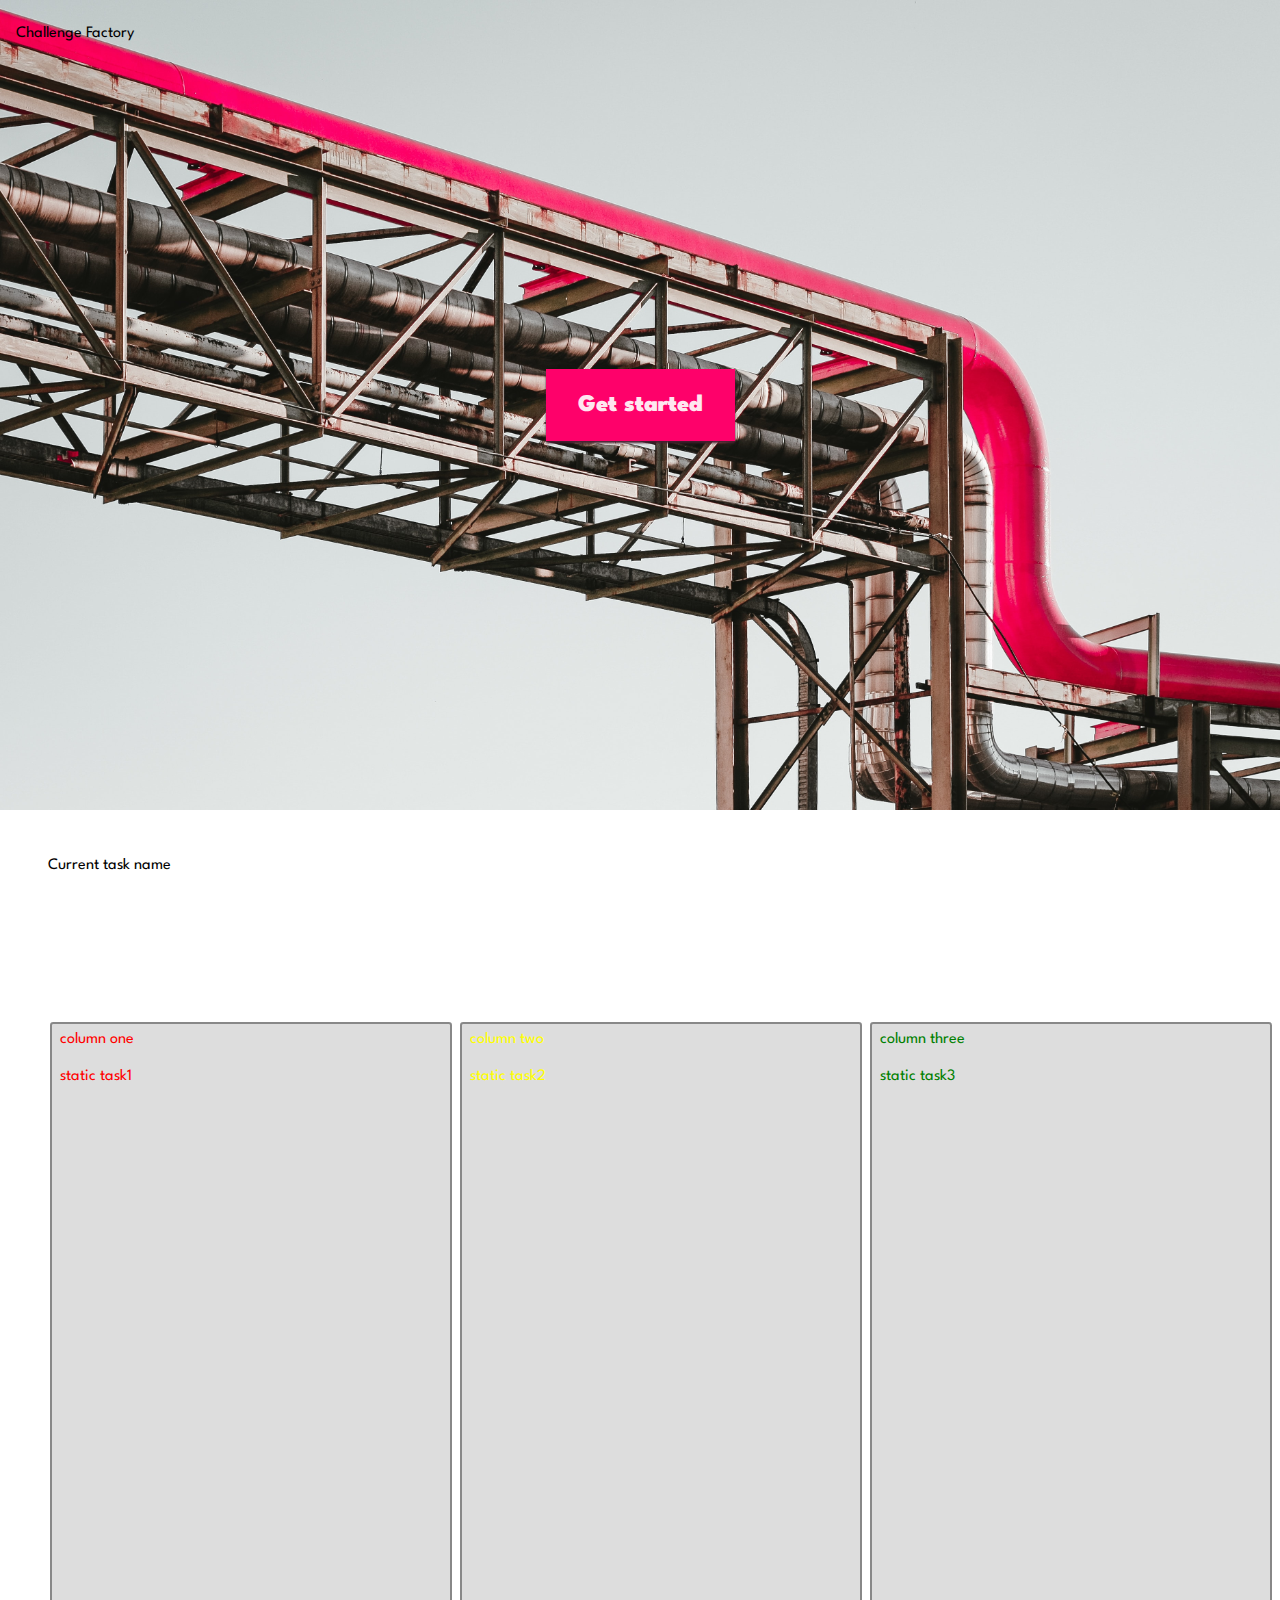
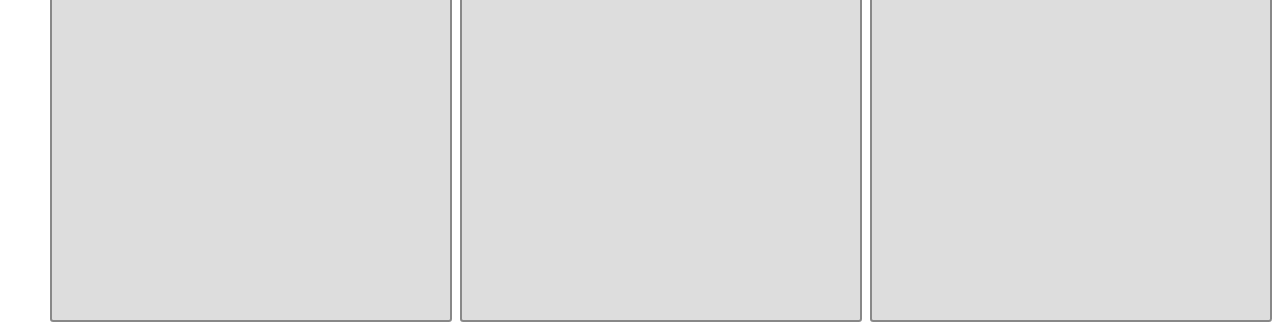
==== index.html @ 8ce9f7b6 "making draggable targets with columns" ====
<!DOCTYPE html>
<html lang="en">
<head>
    <meta charset="UTF-8">
    <meta name="viewport" content="width=device-width, initial-scale=1.0">
    <link rel="stylesheet" href="./app.css" type="text/css">
    <title>Code challenge tracking app</title>
</head>
<body>
    <section id="hero">
    <h1>Challenge Factory</h1>
    <div class="call-to-action">
        <a href='#'>Get started</a>
    </div>
    </section>
    <section id='challenge-header'>
        <h2>Current task name</h2>
    </section>

    <section id='test-columns'>
        <div class='row'>
            <div class='column' data-dragable="target">
              <div class='c1' >
                <h3>column one</h3>
                <ul>
                    <li data-draggable="item">static task1</li>
                </ul>
                <!-- <ul id='challenge-list'></ul> -->
              </div>
            </div>
            <div class='column'>
                <div class='c2' data-dragable="target">
                  <h3>column two</h3>
                  <ul>
                      <li data-draggable="item">static task2</li>
                  </ul>
                </div>
              </div>
              <div class='column' >
                <div class='c3' data-dragable="target">
                  <h3>column three</h3>
                  <ul >
                    <li data-draggable="item">static task3</li>
                  </ul>
                </div>
              </div>
        </div>

    </section>
    
</body>
<script src='index.js'></script>
</html>
---- app.css ----
@import url('https://fonts.googleapis.com/css2?family=Spartan&display=swap');

/* overwriting the browser styles */
/* http://meyerweb.com/eric/tools/css/reset/ 
   v2.0 | 20110126
   License: none (public domain)
*/
html, body, div, span, applet, object, iframe,
h1, h2, h3, h4, h5, h6, p, blockquote, pre,
a, abbr, acronym, address, big, cite, code,
del, dfn, em, img, ins, kbd, q, s, samp,
small, strike, strong, sub, sup, tt, var,
b, u, i, center,
dl, dt, dd, ol, ul, li,
fieldset, form, label, legend,
table, caption, tbody, tfoot, thead, tr, th, td,
article, aside, canvas, details, embed, 
figure, figcaption, footer, header, hgroup, 
menu, nav, output, ruby, section, summary,
time, mark, audio, video {
	margin: 0;
	padding: 0;
	border: 0;
	font-size: 100%;
	font: inherit;
	vertical-align: baseline;
}
/* HTML5 display-role reset for older browsers */
article, aside, details, figcaption, figure, 
footer, header, hgroup, menu, nav, section {
	display: block;
}
body {
	line-height: 1;
}
ol, ul {
	list-style: none;
}
blockquote, q {
	quotes: none;
}
blockquote:before, blockquote:after,
q:before, q:after {
	content: '';
	content: none;
}
table {
	border-collapse: collapse;
	border-spacing: 0;
}


/* My Styling */


* {
    box-sizing:border-box;
}
body {
    font-family: 'Spartan', sans-serif;
}

#hero {
    height: 90vh;
    display: flex;
    flex-direction: column;
    justify-content: center;
    align-items: center;
    background-image: 
        url(./martin-adams-a_PDPUPuNZ8-unsplash.jpg);
    background-size: cover;
    background-blend-mode: saturation;
}
h1 {
    position: absolute;
    top: 26px;
    left: 16px;
}

h2 {
    /* display: none */
}

h3 {
    padding-bottom: 5%;
}

.call-to-action {
    display: flex;
    flex-direction: column;
    align-items: center;
}

.call-to-action > a {
    padding: 24px 32px;
    background-color: hsl(335, 99%, 50%);
    box-shadow: 0 2px 2px hsl(335, 40%, 20%);
    text-decoration: none;
    color: hsl(335, 99%, 95%);;
    font-weight: 900;
    font-size: 24px;
    transition: transform .2s;
}

.call-to-action > a:hover {
    transform: scale(1.15);
}

#challenge-header {
    padding: 3em;
}

#task-columns > ul > li{
    font-size: 24px;
    width: 100%;
    display: grid;
    column-gap: 1rem;
    grid-template-columns: repeat(3, 1fr);
}

.row {
    padding-top: 100px;
    padding-left: 50px;
    display: flex;
    flex-direction: row;
    flex-wrap: wrap;
    width: 100%;
  }
  
.column {
    display: flex;
    flex-direction: column;
    flex-basis: 100%;
    flex: 1;
    float:left;
	list-style-type:none;
	
	width:42%;
	height:7.5em;
	overflow-y:auto;
	
	margin:0 0.5em 0.5em 0;
	padding:0.5em;
	
	border:2px solid #888;
	border-radius:0.2em;
	
	background:#ddd;
    color:#555;
    height: 100vh;
}
  
.c1 {
    /* how can I overwrite the columns to individual colors? */
    color: red
}
  
.c2 {
    color: yellow;
}
  
.c3 {
    color: green;

}

[data-draggable="target"]
{
	float:left;
	list-style-type:none;
	
	width:42%;
	height:7.5em;
	overflow-y:auto;
	
	margin:0 0.5em 0.5em 0;
	padding:0.5em;
	
	border:2px solid #888;
	border-radius:0.2em;
	
	background:#ddd;
	color:#555;
}

[data-draggable="item"]
{
	display:block;
	list-style-type: none;
	
	margin:0 0 2px 0;
	padding: 0 0;
	
	border-radius:0.2em;
	
	line-height:1.3;
}

[data-draggable="item"]:focus
{
	outline:none;
	
	box-shadow:0 0 0 2px #68b, inset 0 0 0 1px #ddd;
}

[data-draggable="item"][aria-grabbed="true"]
{
	background:#8ad;
	color:#fff;
}
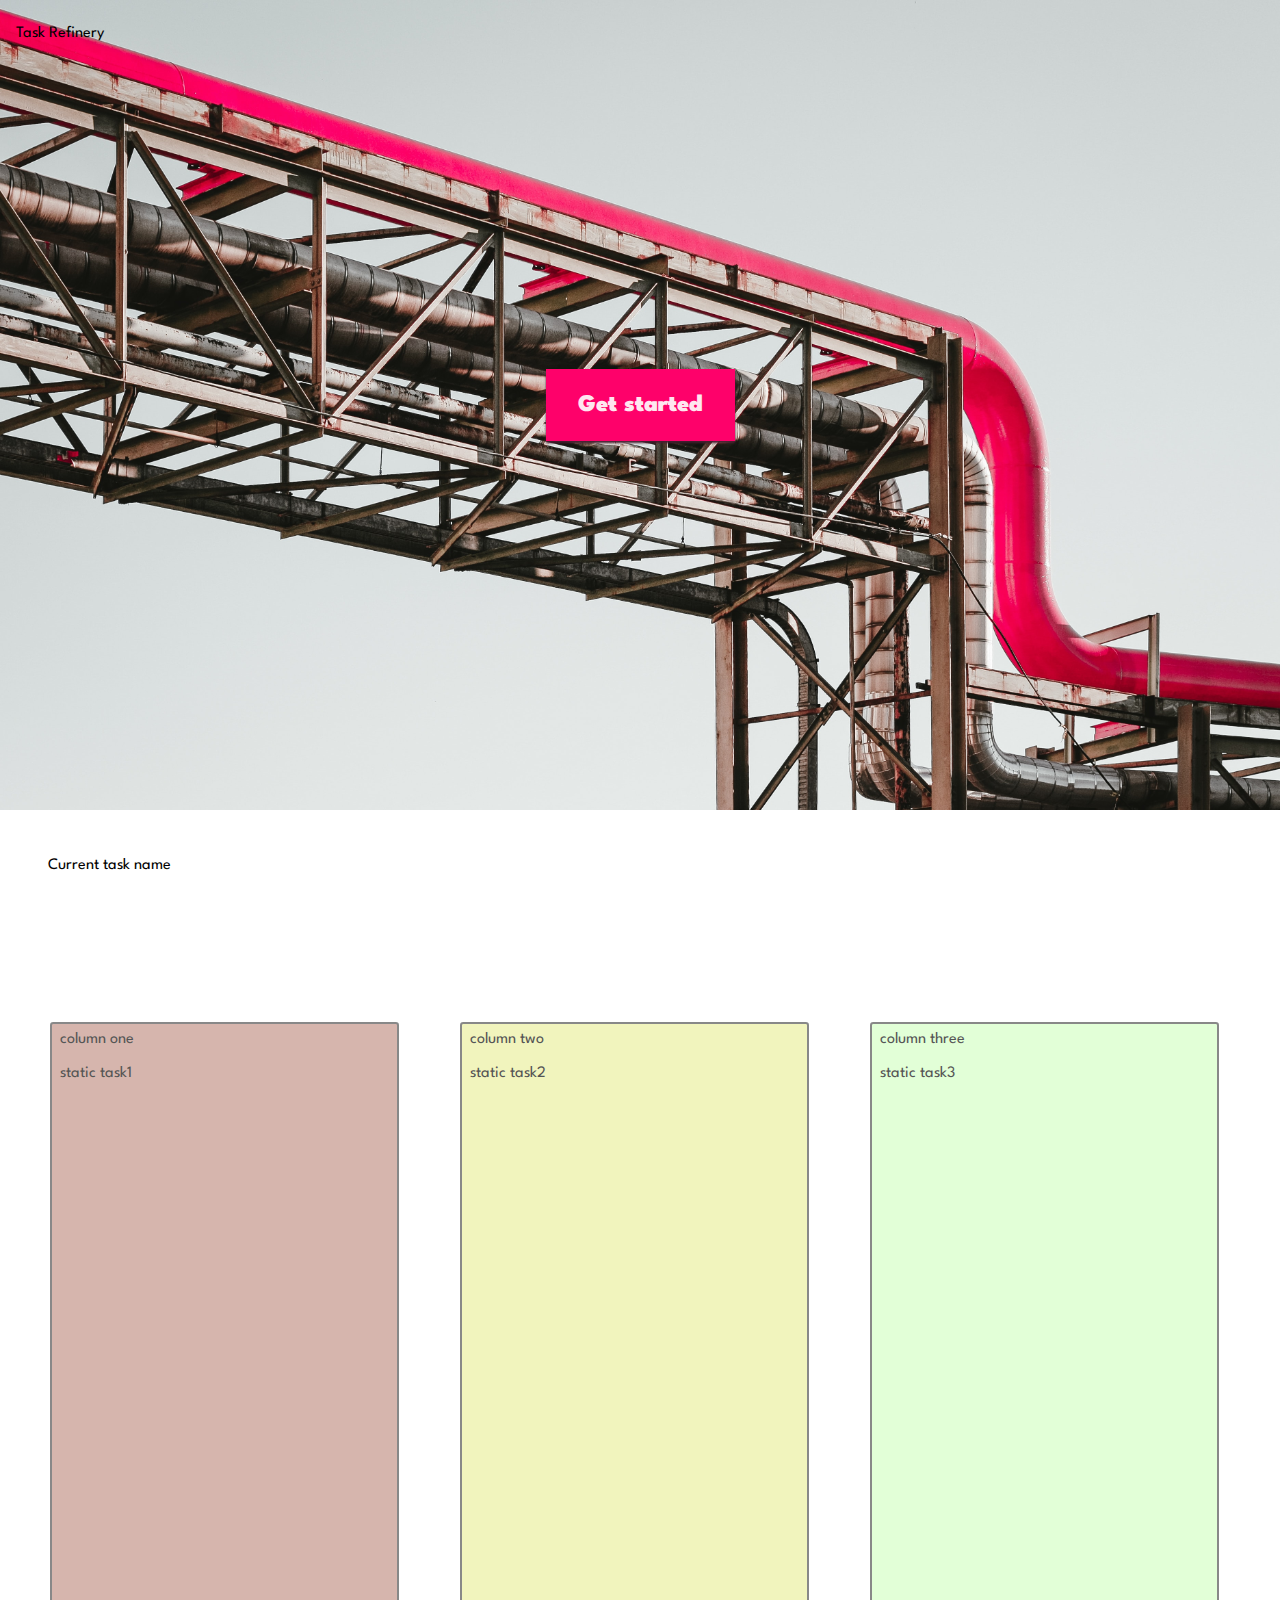
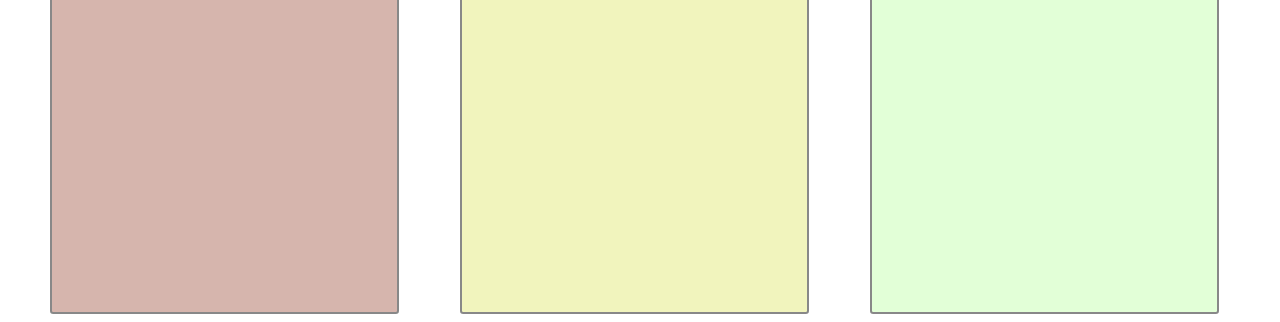
==== commit 801fe04f: "made items draggable and fixed some styling problems" ====
--- a/index.html
+++ b/index.html
@@ -8,7 +8,7 @@
 </head>
 <body>
     <section id="hero">
-    <h1>Challenge Factory</h1>
+    <h1>Task Refinery</h1>
     <div class="call-to-action">
         <a href='#'>Get started</a>
     </div>
@@ -19,8 +19,8 @@
 
     <section id='test-columns'>
         <div class='row'>
-            <div class='column' data-dragable="target">
-              <div class='c1' >
+            <div class='column' >
+              <div class='c1' data-draggable="target">
                 <h3>column one</h3>
                 <ul>
                     <li data-draggable="item">static task1</li>
@@ -29,7 +29,7 @@
               </div>
             </div>
             <div class='column'>
-                <div class='c2' data-dragable="target">
+                <div class='c2' data-draggable="target">
                   <h3>column two</h3>
                   <ul>
                       <li data-draggable="item">static task2</li>
@@ -37,7 +37,7 @@
                 </div>
               </div>
               <div class='column' >
-                <div class='c3' data-dragable="target">
+                <div class='c3' data-draggable="target">
                   <h3>column three</h3>
                   <ul >
                     <li data-draggable="item">static task3</li>
--- a/app.css
+++ b/app.css
@@ -110,14 +110,6 @@
     padding: 3em;
 }
 
-#task-columns > ul > li{
-    font-size: 24px;
-    width: 100%;
-    display: grid;
-    column-gap: 1rem;
-    grid-template-columns: repeat(3, 1fr);
-}
-
 .row {
     padding-top: 100px;
     padding-left: 50px;
@@ -132,79 +124,41 @@
     flex-direction: column;
     flex-basis: 100%;
     flex: 1;
-    float:left;
+    height: 100vh;
+}
+  
+
+[data-draggable="target"]{
+	float:left;
 	list-style-type:none;
-	
-	width:42%;
-	height:7.5em;
+	width: 85%;
+	height: 7.5em;
 	overflow-y:auto;
-	
 	margin:0 0.5em 0.5em 0;
 	padding:0.5em;
-	
 	border:2px solid #888;
 	border-radius:0.2em;
-	
 	background:#ddd;
     color:#555;
     height: 100vh;
 }
-  
-.c1 {
-    /* how can I overwrite the columns to individual colors? */
-    color: red
-}
-  
-.c2 {
-    color: yellow;
-}
-  
-.c3 {
-    color: green;
 
-}
-
-[data-draggable="target"]
-{
-	float:left;
-	list-style-type:none;
-	
-	width:42%;
-	height:7.5em;
-	overflow-y:auto;
-	
-	margin:0 0.5em 0.5em 0;
-	padding:0.5em;
-	
-	border:2px solid #888;
-	border-radius:0.2em;
-	
-	background:#ddd;
-	color:#555;
-}
-
-[data-draggable="item"]
-{
+[data-draggable="item"]{
 	display:block;
 	list-style-type: none;
-	
 	margin:0 0 2px 0;
 	padding: 0 0;
-	
 	border-radius:0.2em;
-	
 	line-height:1.3;
 }
 
-[data-draggable="item"]:focus
-{
-	outline:none;
-	
-	box-shadow:0 0 0 2px #68b, inset 0 0 0 1px #ddd;
+.c1 {
+    background-color: rgba(133, 33, 8, 0.335);
 }
 
-[data-draggable="item"][aria-grabbed="true"]
-{
-	background:#8ad;
-	color:#fff;
+.c2 {
+    background-color: rgba(212, 223, 58, 0.335);
+}
+.c3 {
+    background-color: rgba(72, 255, 0, 0.157);
 }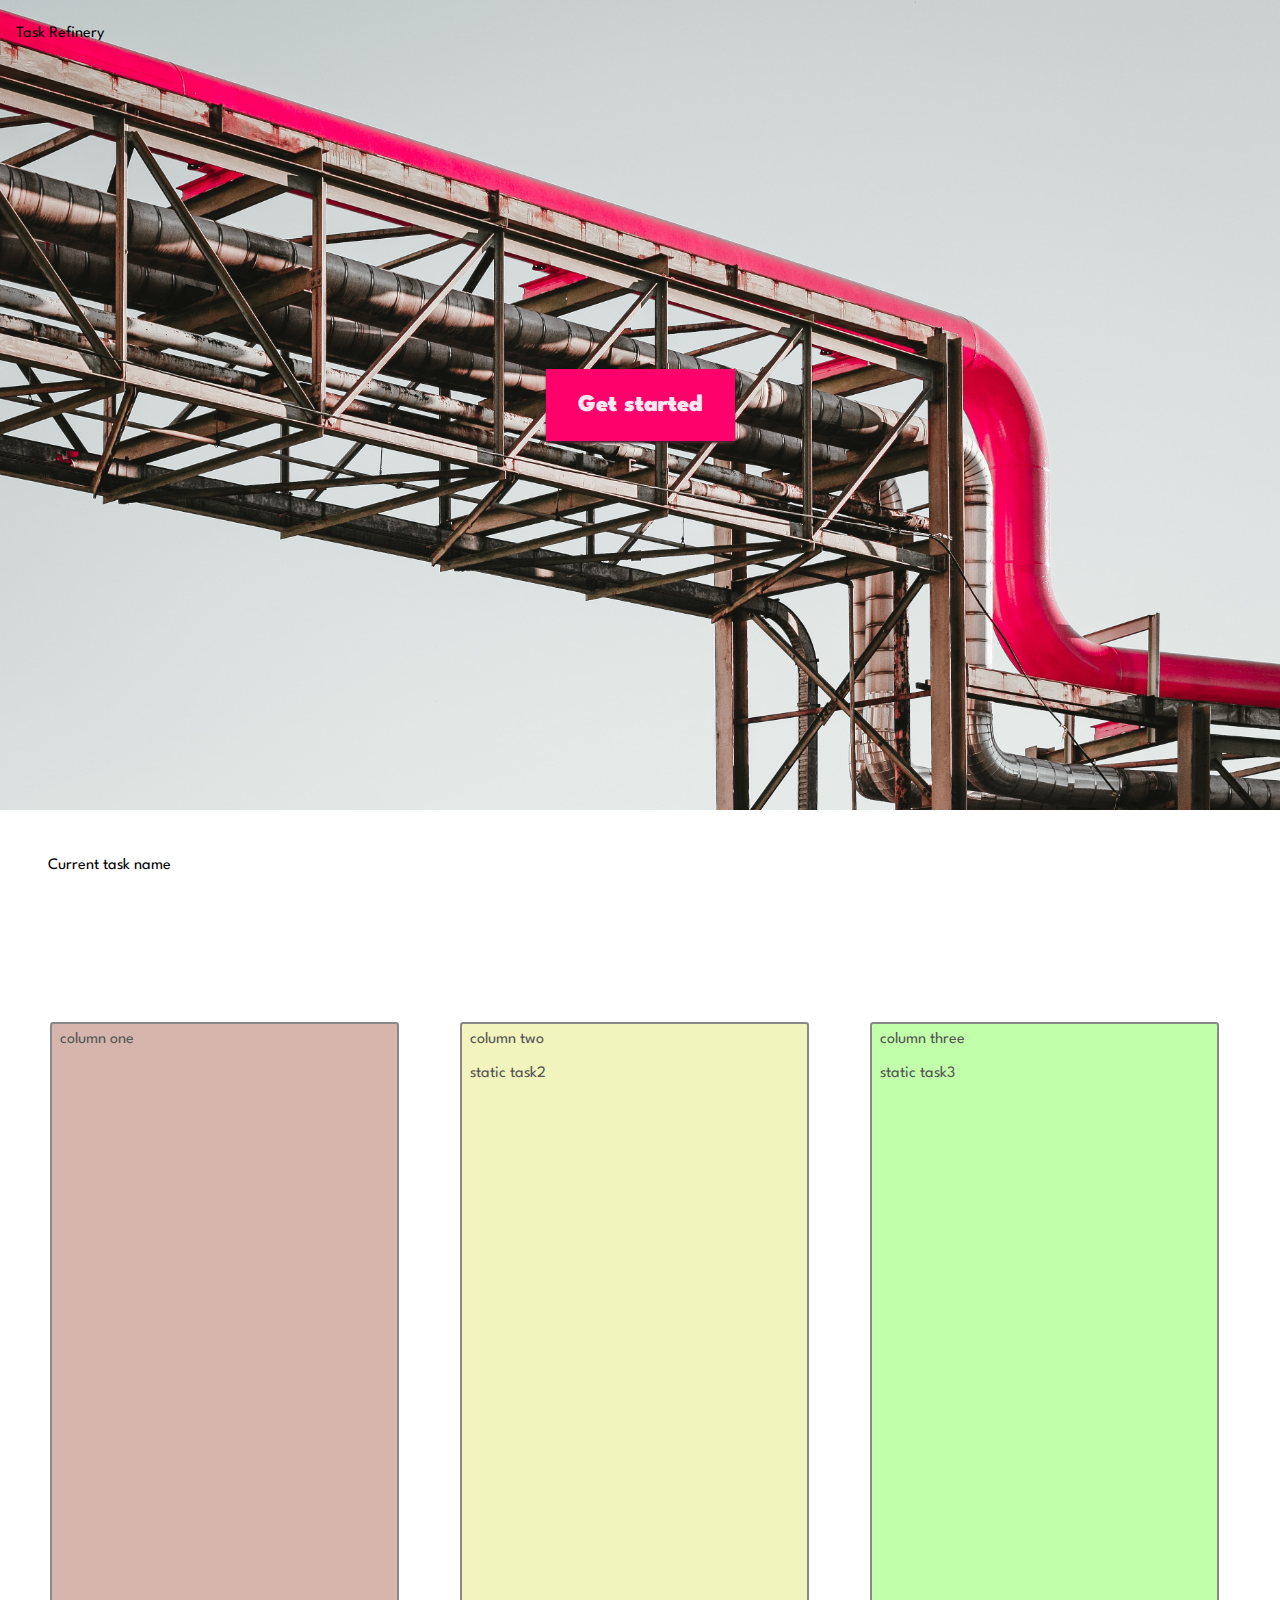
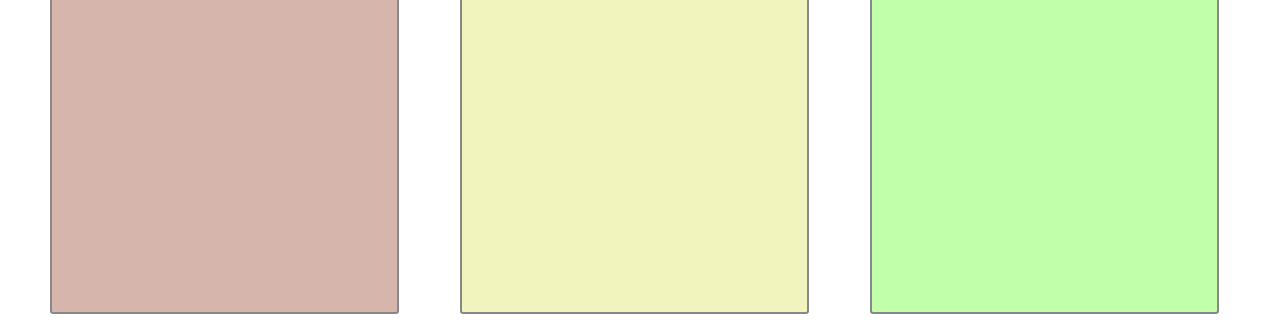
==== commit 375f5cf9: "added delete butttons to tasks" ====
--- a/index.html
+++ b/index.html
@@ -22,10 +22,8 @@
             <div class='column' >
               <div class='c1' data-draggable="target">
                 <h3>column one</h3>
-                <ul>
-                    <li data-draggable="item">static task1</li>
-                </ul>
-                <!-- <ul id='challenge-list'></ul> -->
+                <ul id='challenge-list'></ul> 
+                 
               </div>
             </div>
             <div class='column'>
--- a/app.css
+++ b/app.css
@@ -160,5 +160,5 @@
     background-color: rgba(212, 223, 58, 0.335);
 }
 .c3 {
-    background-color: rgba(72, 255, 0, 0.157);
+    background-color: rgba(72, 255, 0, 0.335);
 }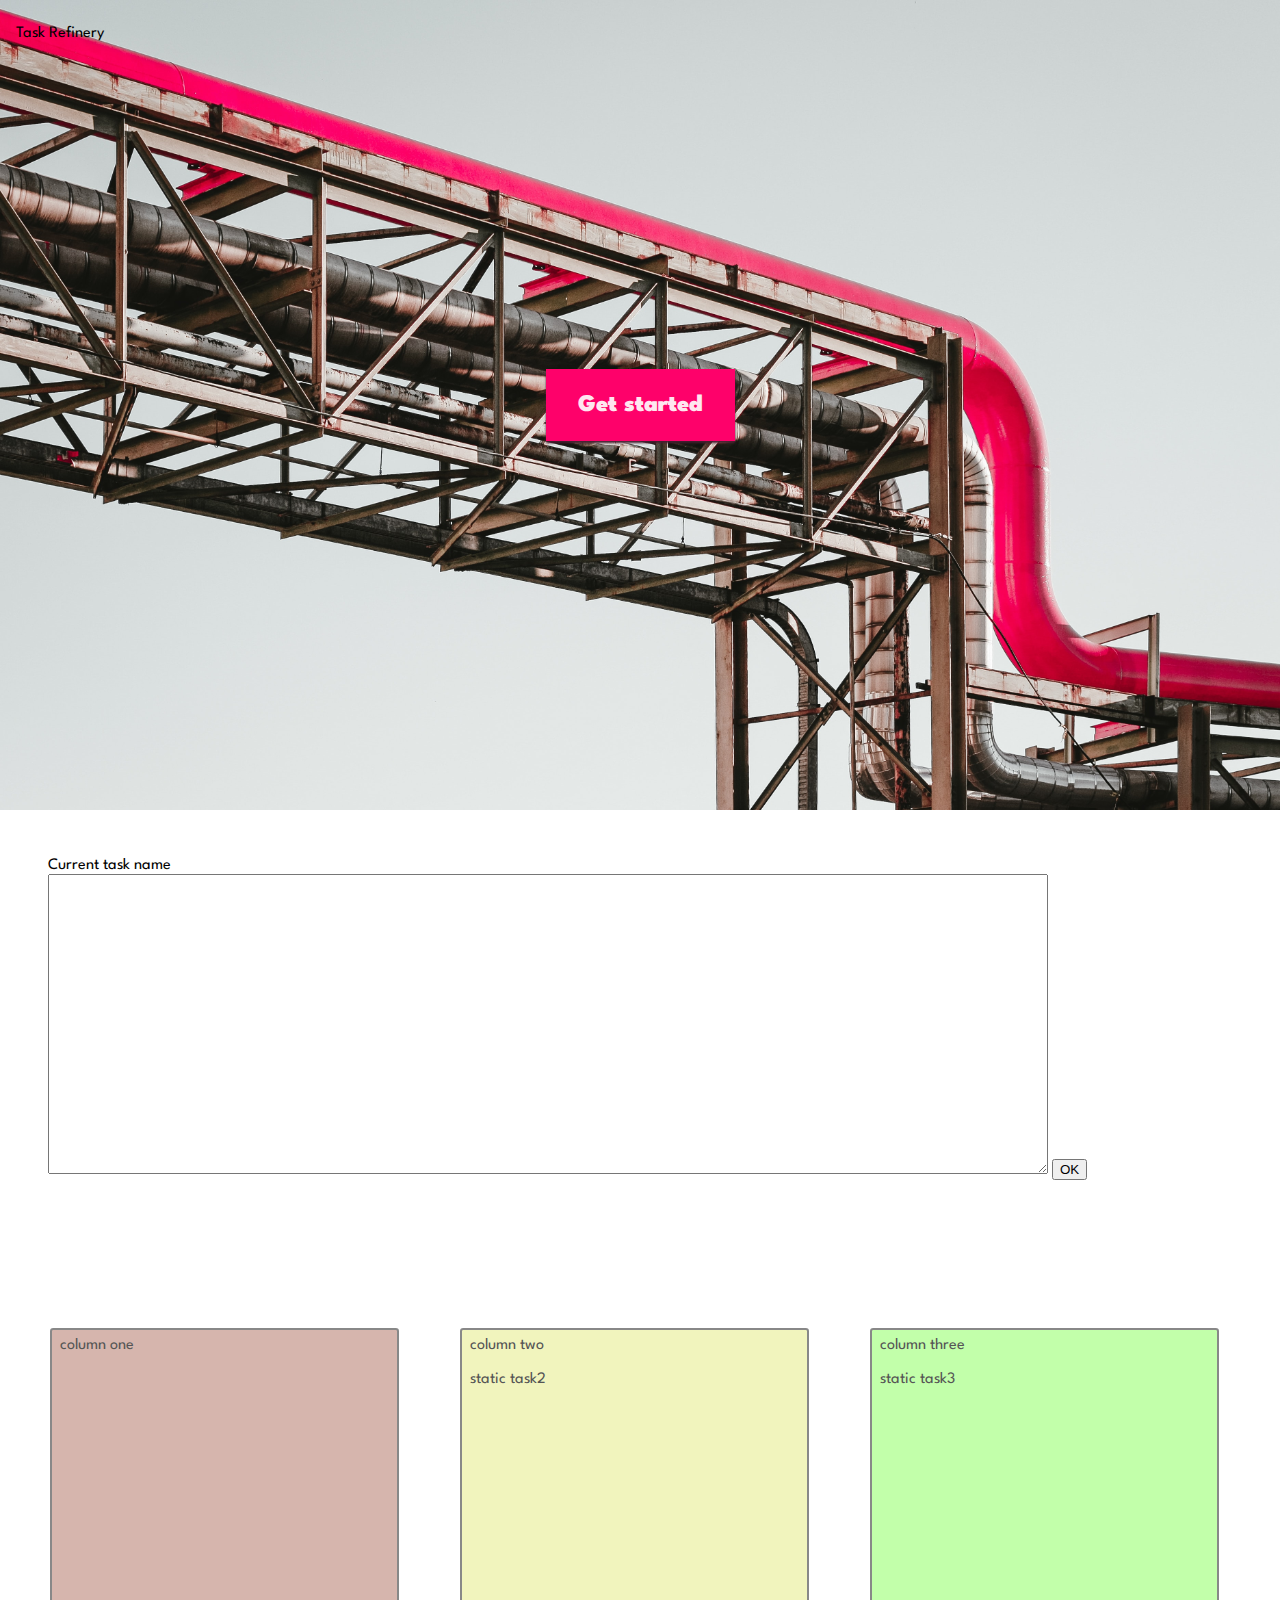
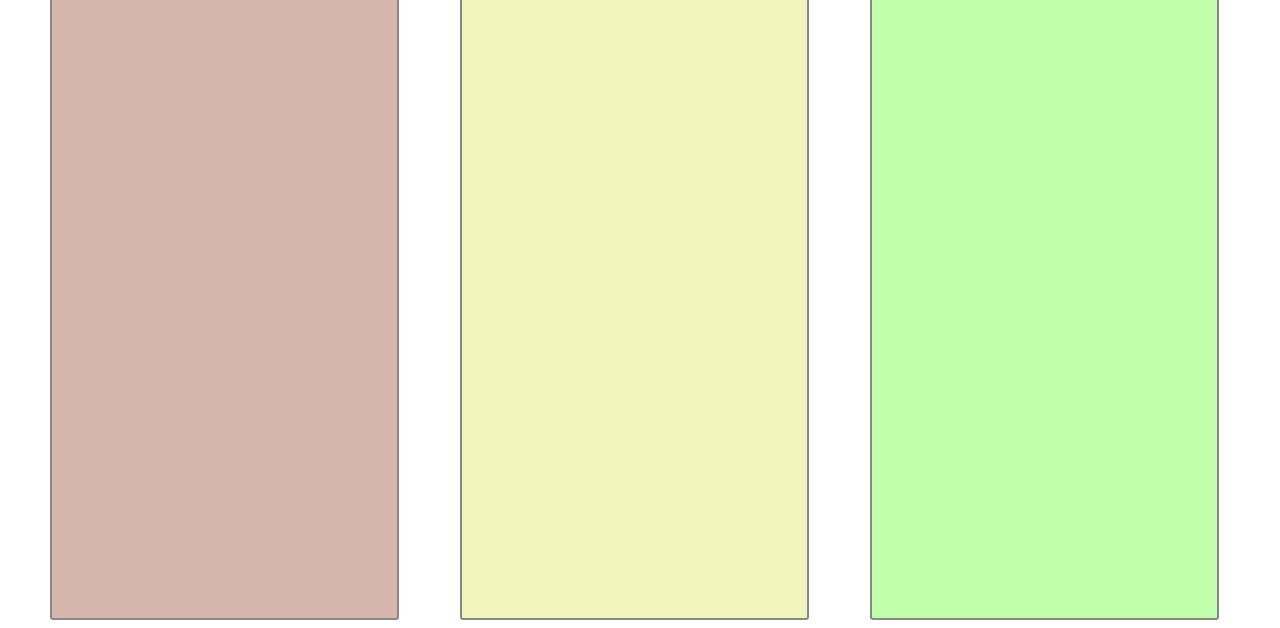
==== commit 3a128d6f: "added the beginning of textarea handling" ====
--- a/index.html
+++ b/index.html
@@ -10,11 +10,14 @@
     <section id="hero">
     <h1>Task Refinery</h1>
     <div class="call-to-action">
-        <a href='#'>Get started</a>
+        <a href='#challenge-header'>Get started</a>
     </div>
     </section>
     <section id='challenge-header'>
         <h2>Current task name</h2>
+
+        <textarea id="task-input" class="input-box"></textarea>
+        <button onclick="getTaskList()">OK</button>
     </section>
 
     <section id='test-columns'>
--- a/app.css
+++ b/app.css
@@ -161,4 +161,10 @@
 }
 .c3 {
     background-color: rgba(72, 255, 0, 0.335);
+}
+
+/*fix this to be flexbox later */
+.input-box {
+    width: 1000px;
+    height: 300px;
 }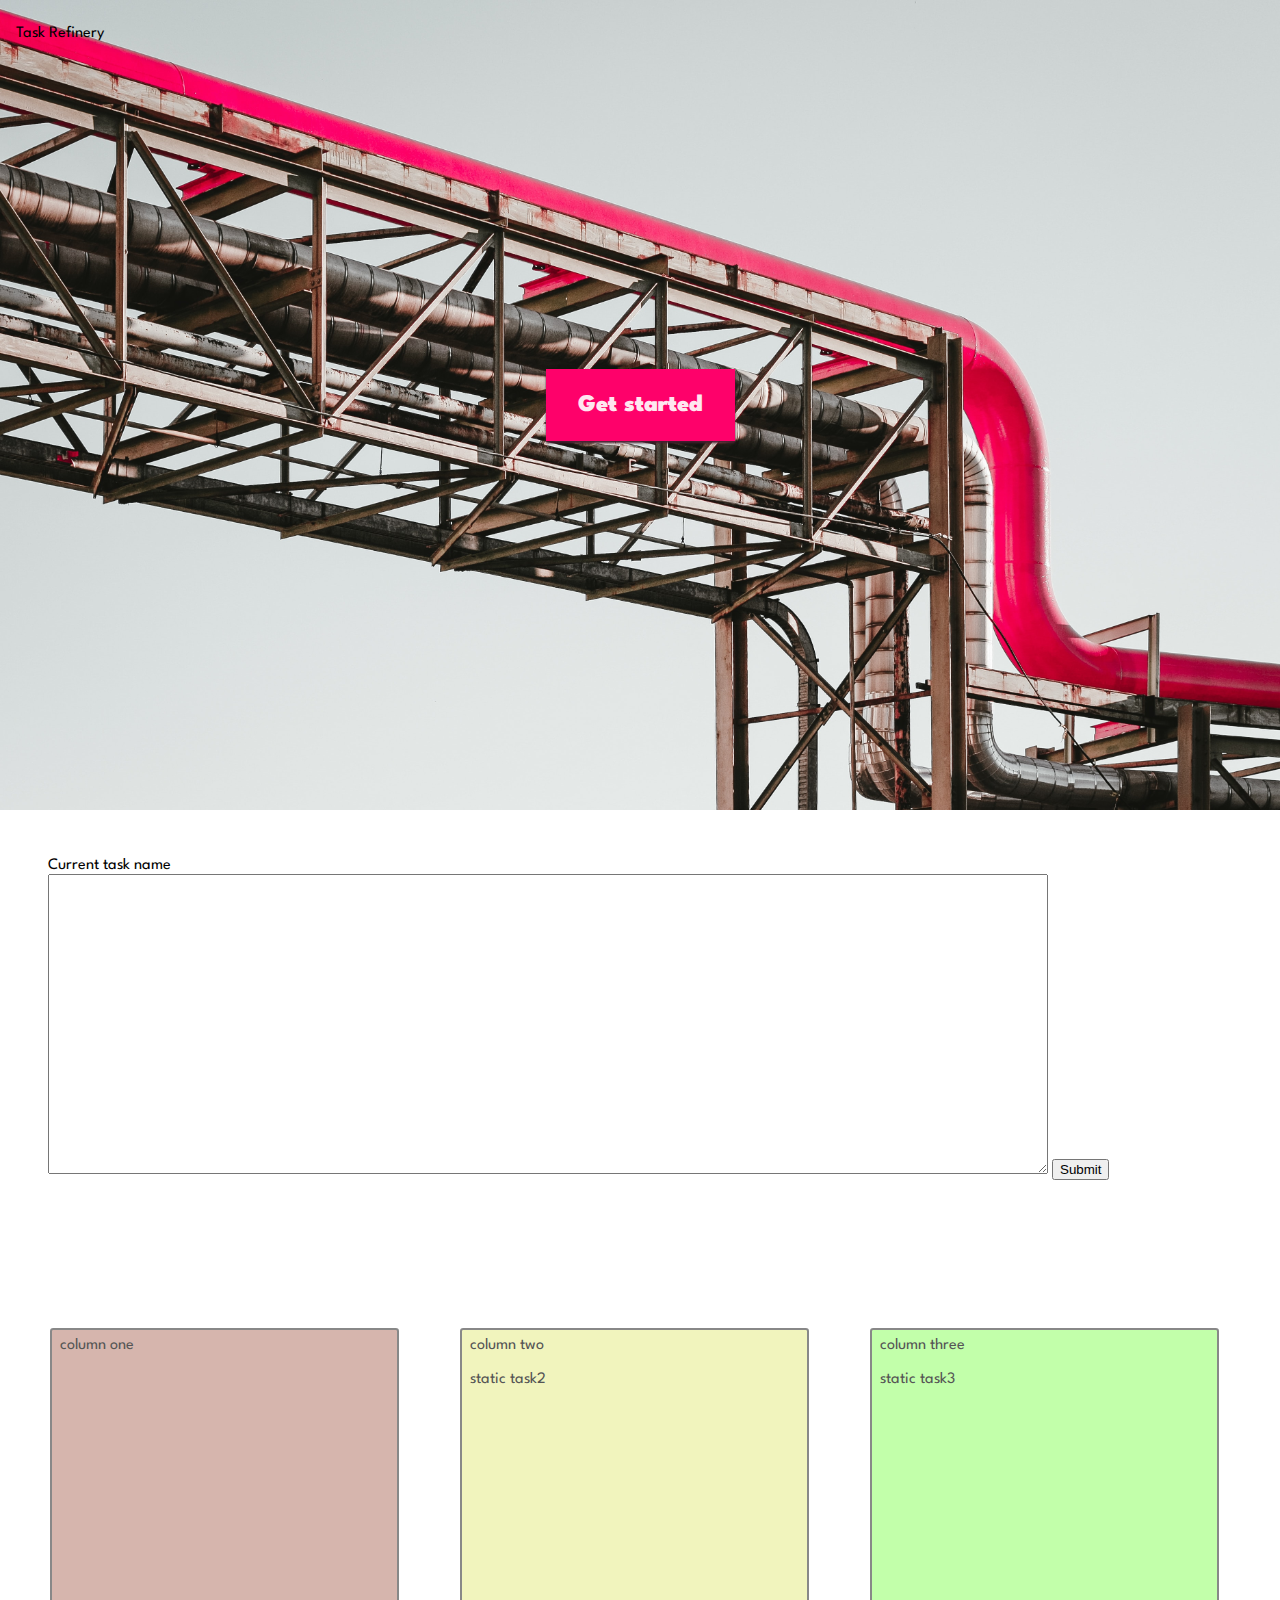
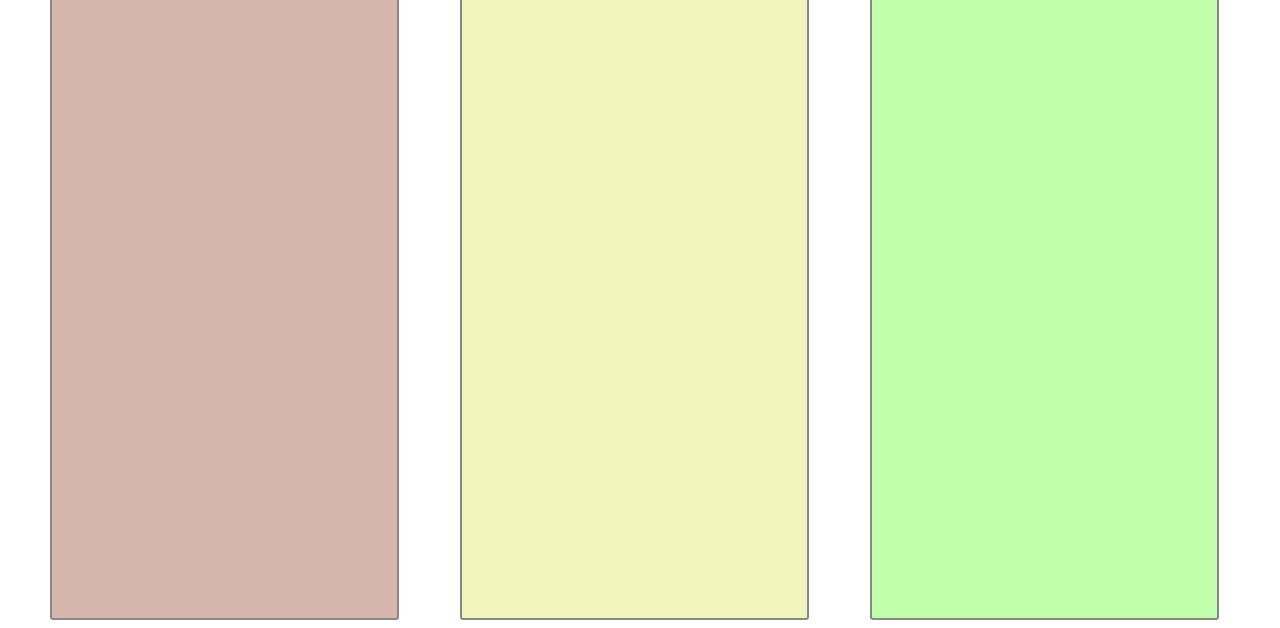
==== commit 2867c185: "refactored rendering and changed to FormData event handling" ====
--- a/index.html
+++ b/index.html
@@ -15,9 +15,10 @@
     </section>
     <section id='challenge-header'>
         <h2>Current task name</h2>
-
-        <textarea id="task-input" class="input-box"></textarea>
-        <button onclick="getTaskList()">OK</button>
+        <form id='task-input-form'>
+          <textarea id="task-input" class="input-box" name='tasks'></textarea>
+          <input type='submit'/>
+        </form>
     </section>
 
     <section id='test-columns'>
@@ -25,7 +26,7 @@
             <div class='column' >
               <div class='c1' data-draggable="target">
                 <h3>column one</h3>
-                <ul id='challenge-list'></ul> 
+                <ul id='task-list'></ul> 
                  
               </div>
             </div>
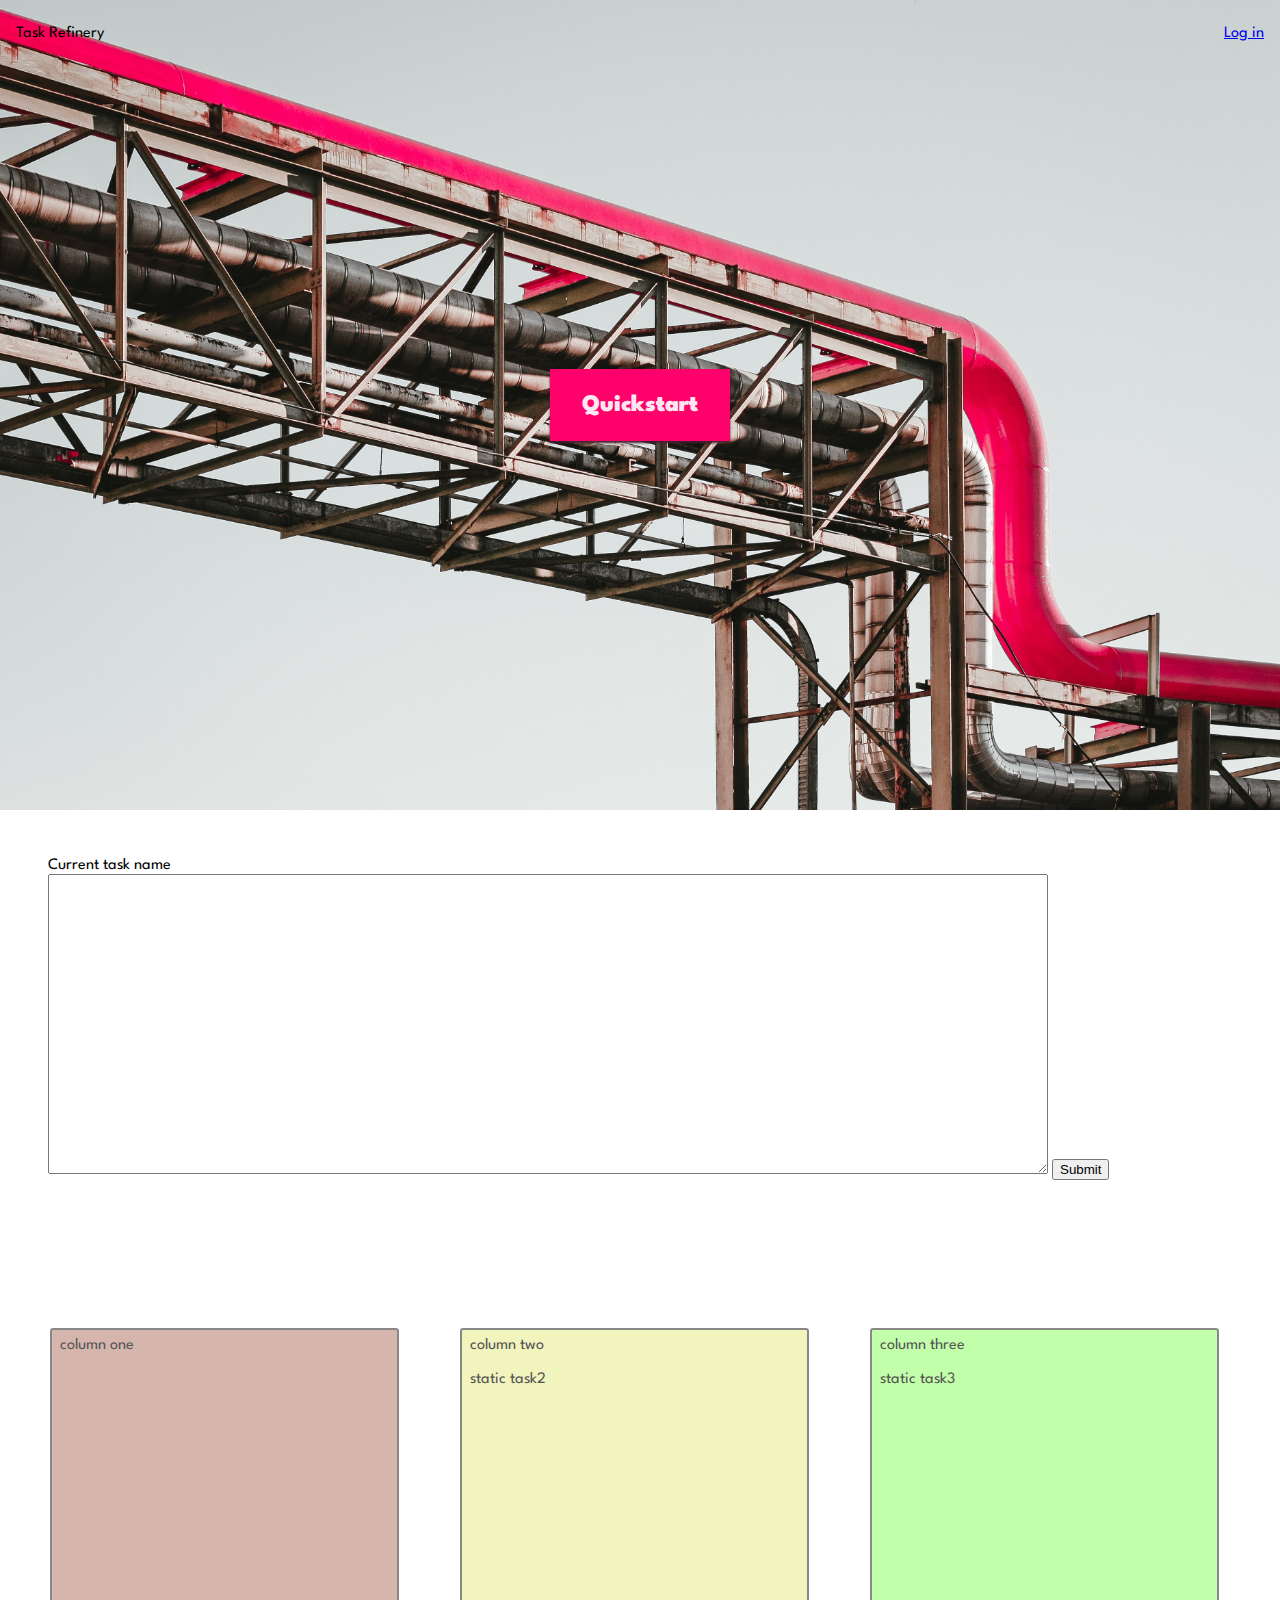
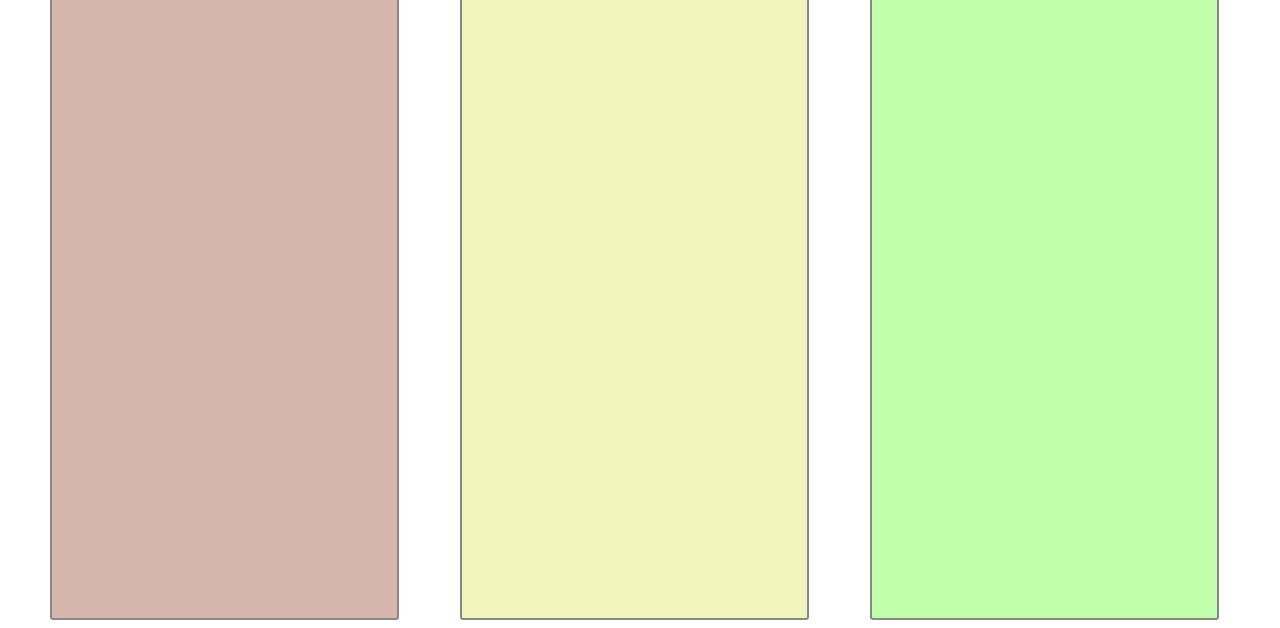
==== commit 2c6a1a3d: "added form to create new user" ====
--- a/index.html
+++ b/index.html
@@ -3,14 +3,17 @@
 <head>
     <meta charset="UTF-8">
     <meta name="viewport" content="width=device-width, initial-scale=1.0">
-    <link rel="stylesheet" href="./app.css" type="text/css">
+    <link rel="stylesheet" href="static/css/app.css" type="text/css">
     <title>Code challenge tracking app</title>
 </head>
 <body>
     <section id="hero">
     <h1>Task Refinery</h1>
+    <div class='login'>
+      <a href='/userBoards.html'>Log in</a>
+    </div>
     <div class="call-to-action">
-        <a href='#challenge-header'>Get started</a>
+        <a href='#challenge-header'>Quickstart</a>
     </div>
     </section>
     <section id='challenge-header'>
@@ -51,5 +54,6 @@
     </section>
     
 </body>
-<script src='index.js'></script>
+<script src='js/index.js'></script>
+
 </html>--- a/static/css/app.css
+++ b/static/css/app.css
@@ -0,0 +1,176 @@
+@import url('https://fonts.googleapis.com/css2?family=Spartan&display=swap');
+
+/* overwriting the browser styles */
+/* http://meyerweb.com/eric/tools/css/reset/ 
+   v2.0 | 20110126
+   License: none (public domain)
+*/
+html, body, div, span, applet, object, iframe,
+h1, h2, h3, h4, h5, h6, p, blockquote, pre,
+a, abbr, acronym, address, big, cite, code,
+del, dfn, em, img, ins, kbd, q, s, samp,
+small, strike, strong, sub, sup, tt, var,
+b, u, i, center,
+dl, dt, dd, ol, ul, li,
+fieldset, form, label, legend,
+table, caption, tbody, tfoot, thead, tr, th, td,
+article, aside, canvas, details, embed, 
+figure, figcaption, footer, header, hgroup, 
+menu, nav, output, ruby, section, summary,
+time, mark, audio, video {
+	margin: 0;
+	padding: 0;
+	border: 0;
+	font-size: 100%;
+	font: inherit;
+	vertical-align: baseline;
+}
+/* HTML5 display-role reset for older browsers */
+article, aside, details, figcaption, figure, 
+footer, header, hgroup, menu, nav, section {
+	display: block;
+}
+body {
+	line-height: 1;
+}
+ol, ul {
+	list-style: none;
+}
+blockquote, q {
+	quotes: none;
+}
+blockquote:before, blockquote:after,
+q:before, q:after {
+	content: '';
+	content: none;
+}
+table {
+	border-collapse: collapse;
+	border-spacing: 0;
+}
+
+
+/* My Styling */
+
+
+* {
+    box-sizing:border-box;
+}
+body {
+    font-family: 'Spartan', sans-serif;
+}
+
+#hero {
+    height: 90vh;
+    display: flex;
+    flex-direction: column;
+    justify-content: center;
+    align-items: center;
+    background-image: 
+        url(./martin-adams-a_PDPUPuNZ8-unsplash.jpg);
+    background-size: cover;
+    background-blend-mode: saturation;
+}
+h1 {
+    position: absolute;
+    top: 26px;
+    left: 16px;
+}
+
+h2 {
+    /* display: none */
+}
+
+h3 {
+    padding-bottom: 5%;
+}
+
+.login {
+    position: absolute;
+    top: 26px;
+    right: 16px;
+}
+
+.call-to-action {
+    display: flex;
+    flex-direction: column;
+    align-items: center;
+}
+
+.call-to-action > a {
+    padding: 24px 32px;
+    background-color: hsl(335, 99%, 50%);
+    box-shadow: 0 2px 2px hsl(335, 40%, 20%);
+    text-decoration: none;
+    color: hsl(335, 99%, 95%);;
+    font-weight: 900;
+    font-size: 24px;
+    transition: transform .2s;
+}
+
+.call-to-action > a:hover {
+    transform: scale(1.15);
+}
+
+#challenge-header {
+    padding: 3em;
+}
+
+.row {
+    padding-top: 100px;
+    padding-left: 50px;
+    display: flex;
+    flex-direction: row;
+    flex-wrap: wrap;
+    width: 100%;
+  }
+  
+.column {
+    display: flex;
+    flex-direction: column;
+    flex-basis: 100%;
+    flex: 1;
+    height: 100vh;
+}
+  
+
+[data-draggable="target"]{
+	float:left;
+	list-style-type:none;
+	width: 85%;
+	height: 7.5em;
+	overflow-y:auto;
+	margin:0 0.5em 0.5em 0;
+	padding:0.5em;
+	border:2px solid #888;
+	border-radius:0.2em;
+	background:#ddd;
+    color:#555;
+    height: 100vh;
+}
+
+[data-draggable="item"]{
+	display:block;
+	list-style-type: none;
+	margin:0 0 2px 0;
+	padding: 0 0;
+	border-radius:0.2em;
+	line-height:1.3;
+}
+
+.c1 {
+    background-color: rgba(133, 33, 8, 0.335);
+}
+
+.c2 {
+    background-color: rgba(212, 223, 58, 0.335);
+}
+.c3 {
+    background-color: rgba(72, 255, 0, 0.335);
+}
+
+/*fix this to be flexbox later */
+.input-box {
+    width: 1000px;
+    height: 300px;
+}